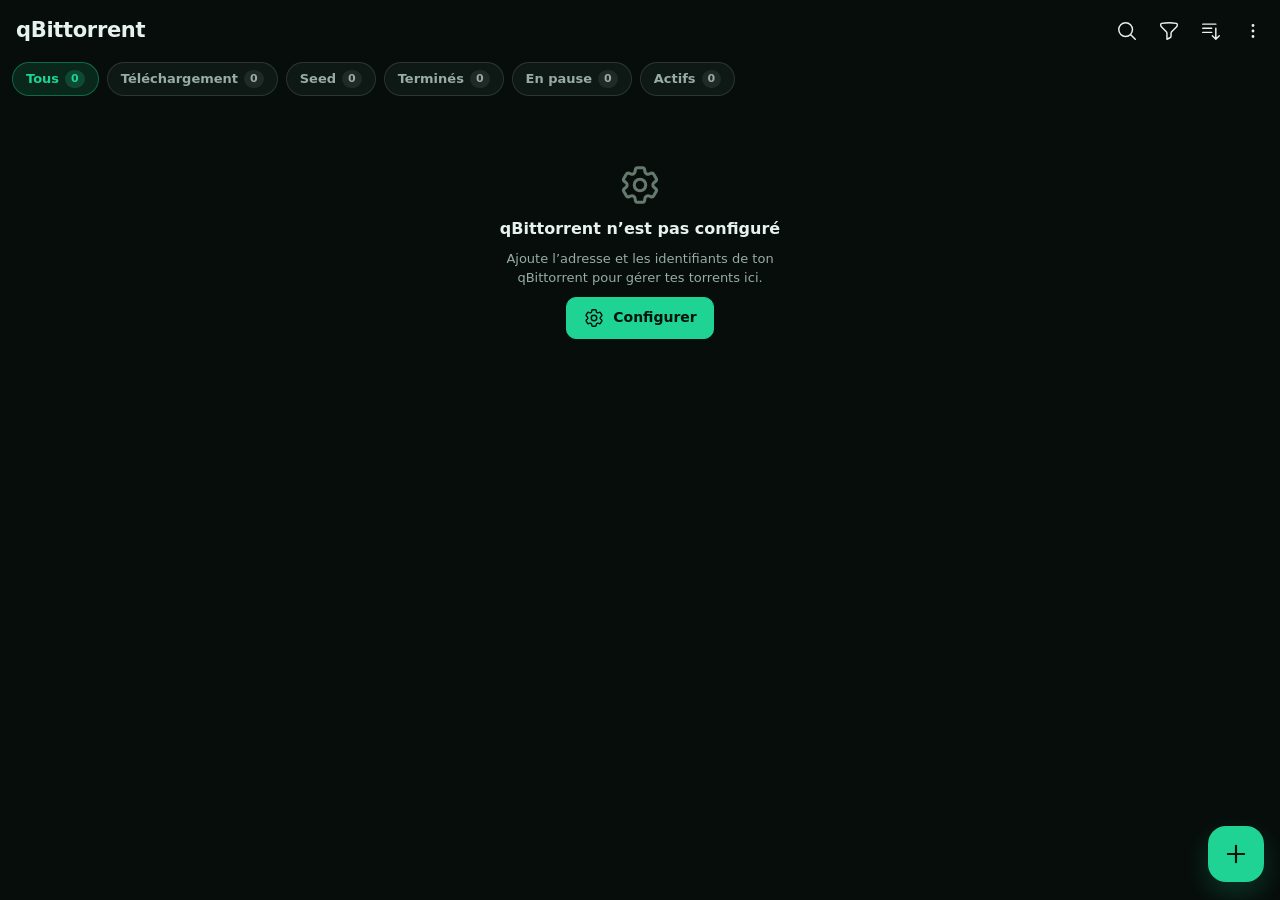
==== app/index.html @ 47e433b1 "init" ====
<!doctype html>
<html lang="fr">
<head>
  <meta charset="utf-8">
  <meta name="viewport" content="width=device-width, initial-scale=1, maximum-scale=1, user-scalable=no">
  <meta name="color-scheme" content="dark">
  <title>Arr411</title>
  <link rel="stylesheet" href="app.css">
</head>
<body>
  <div id="tabs"></div>
  <div id="overlays"></div>
  <div id="toasts"></div>
  <script src="icons.js"></script>
  <script src="core.js"></script>
  <script src="settings.js"></script>
  <script src="qbit.js"></script>
  <script src="qbit-more.js"></script>
  <script src="arr.js"></script>
  <script src="arr-more.js"></script>
  <script src="lidarr.js"></script>
  <script src="main.js"></script>
</body>
</html>
---- app/app.css ----
/* Arr411 - C411-like dark green theme */
:root {
  --bg: #070d0b; --bg2: #0a1411; --card: #0e1915; --card2: #13221d; --card3: #1a2d26;
  --line: rgba(255, 255, 255, .07); --line2: rgba(255, 255, 255, .12);
  --text: #e7f1ed; --muted: #97aca4; --dim: #65796f;
  --pri: #1fd394; --pri2: #17b47d; --ink: #03140d; --pri-soft: rgba(31, 211, 148, .13); --pri-line: rgba(31, 211, 148, .38);
  --red: #f26363; --amber: #f5b544; --blue: #4ea8ff; --violet: #a78bfa; --pink: #f472b6; --cyan: #22d3ee; --gray: #7f8d88;
}
* { box-sizing: border-box; }
html, body { height: 100%; margin: 0; overflow: hidden; background: var(--bg); }
body {
  color: var(--text); font: 14px/1.4 system-ui, Roboto, 'Segoe UI', sans-serif;
  -webkit-tap-highlight-color: transparent; user-select: none; -webkit-user-select: none; overscroll-behavior: none;
}
.sel, input, textarea { user-select: text; -webkit-user-select: text; }
button { font: inherit; color: inherit; background: none; border: 0; padding: 0; cursor: pointer; }
button:disabled { opacity: .45; }
a { color: var(--pri); }
p { margin: 0 0 10px; }
.hidden { display: none !important; }
.muted { color: var(--muted); }
.dim { color: var(--dim); }
.mono { font-family: ui-monospace, 'Roboto Mono', monospace; font-size: 12px; }
.ic { width: 22px; height: 22px; flex: none; }
.ic.sm { width: 16px; height: 16px; }
.ic.xs { width: 13px; height: 13px; }

/* ---------- Tabs & pages ---------- */
#tabs { position: fixed; inset: 0; }
.tab { position: absolute; inset: 0; }
.tab.hidden, .page.hidden, .section.hidden { display: block !important; visibility: hidden; pointer-events: none; }
.page { position: absolute; inset: 0; display: flex; flex-direction: column; background: var(--bg); transition: transform .2s ease, opacity .2s ease; }
.page.enter { transform: translateX(28px); opacity: 0; }
.head { flex: none; display: flex; align-items: center; gap: 2px; min-height: 58px; padding: 8px 6px 4px 16px; }
.head.has-back { padding-left: 2px; }
.head-text { flex: 1; min-width: 0; padding-right: 4px; }
.title { font-size: 21px; font-weight: 750; letter-spacing: -.015em; white-space: nowrap; overflow: hidden; text-overflow: ellipsis; }
.has-back .title { font-size: 17px; font-weight: 700; }
.subtitle { font-size: 12px; color: var(--muted); white-space: nowrap; overflow: hidden; text-overflow: ellipsis; }
.subtitle:empty { display: none; }
.head-actions { display: flex; align-items: center; gap: 0; }
.scroll { flex: 1; overflow-y: auto; overflow-x: hidden; padding: 4px 12px 96px; }
.sections { position: relative; flex: 1; min-height: 0; }
.section { position: absolute; inset: 0; overflow-y: auto; overflow-x: hidden; padding: 0 12px 96px; }
.sticky { position: sticky; top: 0; z-index: 3; background: var(--bg); padding: 6px 0 10px; }

/* ---------- Buttons ---------- */
.icon-btn { width: 42px; height: 42px; border-radius: 12px; display: inline-flex; align-items: center; justify-content: center; color: var(--text); flex: none; position: relative; }
.icon-btn:active { background: var(--card2); }
.icon-btn.pri { color: var(--pri); }
.icon-btn.round { width: 38px; height: 38px; border-radius: 50%; background: var(--card2); border: 1px solid var(--line); }
.icon-btn .dot { position: absolute; top: 9px; right: 9px; width: 8px; height: 8px; border-radius: 50%; background: var(--amber); }
.btn {
  display: inline-flex; align-items: center; justify-content: center; gap: 8px; min-height: 42px; padding: 0 16px;
  border-radius: 10px; background: var(--card2); border: 1px solid var(--line2); color: var(--text); font-weight: 600; font-size: 14px;
  white-space: nowrap; transition: transform .08s, background .15s;
}
.btn:active { transform: scale(.98); background: var(--card3); }
.btn.pri { background: var(--pri); border-color: var(--pri); color: var(--ink); }
.btn.pri:active { background: var(--pri2); }
.btn.danger { background: rgba(242, 99, 99, .1); border-color: rgba(242, 99, 99, .35); color: var(--red); }
.btn.danger-solid { background: var(--red); border-color: var(--red); color: #1a0505; }
.btn.ghost { background: transparent; border-color: transparent; color: var(--pri); }
.btn.sm { min-height: 34px; padding: 0 12px; font-size: 13px; border-radius: 9px; gap: 6px; }
.btn.sm .ic { width: 18px; height: 18px; }
.btn.block { width: 100%; }
.btn.busy { pointer-events: none; opacity: .7; }
.btn.busy::after { content: ''; width: 14px; height: 14px; border: 2px solid currentColor; border-right-color: transparent; border-radius: 50%; animation: spin .7s linear infinite; }
.btn-row { display: flex; gap: 8px; flex-wrap: wrap; }
.btn-row .btn { flex: 1 1 auto; }
.split { display: flex; gap: 1px; }
.split .btn:first-child { flex: 1; border-radius: 10px 0 0 10px; }
.split .btn:last-child { border-radius: 0 10px 10px 0; padding: 0 12px; }
.fab {
  position: absolute; right: 16px; bottom: 18px; z-index: 6; width: 56px; height: 56px; border-radius: 18px;
  background: var(--pri); color: var(--ink); display: flex; align-items: center; justify-content: center;
  box-shadow: 0 10px 24px rgba(31, 211, 148, .22), 0 3px 8px rgba(0, 0, 0, .45);
}
.fab .ic { width: 26px; height: 26px; stroke-width: 2; }
.fab:active { transform: scale(.95); }

/* ---------- Chips & badges ---------- */
.chips { display: flex; gap: 8px; overflow-x: auto; padding: 4px 12px 10px; flex: none; scrollbar-width: none; }
.chips::-webkit-scrollbar { display: none; }
.chips.inner { padding: 0 0 2px; }
.chip {
  flex: none; display: inline-flex; align-items: center; gap: 6px; height: 34px; padding: 0 13px; border-radius: 999px;
  border: 1px solid var(--line2); background: var(--card); color: var(--muted); font-size: 13px; font-weight: 600; white-space: nowrap;
}
.chip .ic { width: 17px; height: 17px; }
.chip.on { background: var(--pri-soft); border-color: var(--pri-line); color: var(--pri); }
.chip .n { font-size: 11px; font-weight: 700; padding: 1px 6px; border-radius: 999px; background: rgba(255, 255, 255, .07); }
.chip.on .n { background: rgba(31, 211, 148, .2); }
.chip .dot { width: 7px; height: 7px; border-radius: 50%; background: var(--amber); }
.chip.sm { height: 30px; font-size: 12.5px; padding: 0 11px; }
.badge {
  display: inline-flex; align-items: center; gap: 4px; height: 20px; padding: 0 7px; border-radius: 6px; font-size: 11px; font-weight: 700;
  background: rgba(255, 255, 255, .07); color: var(--muted); white-space: nowrap; max-width: 100%; overflow: hidden; text-overflow: ellipsis;
}
.badge:empty { display: none; }
.badge .ic { width: 12px; height: 12px; }
.badge.green { background: rgba(31, 211, 148, .14); color: var(--pri); }
.badge.red { background: rgba(242, 99, 99, .14); color: var(--red); }
.badge.amber { background: rgba(245, 181, 68, .14); color: var(--amber); }
.badge.blue { background: rgba(78, 168, 255, .14); color: var(--blue); }
.badge.violet { background: rgba(167, 139, 250, .15); color: var(--violet); }
.badge.pink { background: rgba(244, 114, 182, .14); color: var(--pink); }
.badge.cyan { background: rgba(34, 211, 238, .12); color: var(--cyan); }
.badges { display: flex; flex-wrap: wrap; gap: 5px; }

/* ---------- Cards, lists ---------- */
.card { background: var(--card); border: 1px solid var(--line); border-radius: 14px; padding: 14px; margin-bottom: 10px; }
.card-t { font-weight: 700; font-size: 15px; margin-bottom: 4px; display: flex; align-items: center; gap: 8px; }
.card-t .ic { color: var(--pri); }
.list { display: flex; flex-direction: column; gap: 8px; }
.group { background: var(--card); border: 1px solid var(--line); border-radius: 14px; overflow: hidden; margin-bottom: 10px; }
.item { display: flex; align-items: center; gap: 12px; padding: 12px 14px; border-top: 1px solid var(--line); width: 100%; text-align: left; }
.item:first-child { border-top: 0; }
button.item:active, .item.tap:active { background: var(--card2); }
.item > .ic { color: var(--muted); }
.item .main { flex: 1; min-width: 0; }
.item .t { font-weight: 600; overflow: hidden; text-overflow: ellipsis; }
.item .s { font-size: 12px; color: var(--muted); overflow: hidden; text-overflow: ellipsis; }
.item .r { font-size: 12.5px; color: var(--muted); text-align: right; flex: none; }
.wrap { white-space: normal; word-break: break-word; }
.nowrap { white-space: nowrap; overflow: hidden; text-overflow: ellipsis; }
.section-title { display: flex; align-items: center; gap: 8px; font-size: 12px; font-weight: 750; text-transform: uppercase; letter-spacing: .07em; color: var(--dim); margin: 18px 4px 8px; }
.section-title .grow { flex: 1; }
.section-title button { text-transform: none; letter-spacing: 0; font-weight: 600; color: var(--pri); font-size: 13px; }
.kv { display: grid; grid-template-columns: auto 1fr; gap: 9px 16px; font-size: 13px; margin: 0; }
.kv dt { color: var(--muted); }
.kv dd { margin: 0; text-align: right; word-break: break-word; min-width: 0; }
.empty { display: flex; flex-direction: column; align-items: center; text-align: center; gap: 10px; padding: 52px 22px; color: var(--muted); }
.empty > .ic { width: 46px; height: 46px; color: var(--dim); }
.empty-t { font-weight: 700; color: var(--text); font-size: 16px; }
.empty-s { font-size: 13px; max-width: 320px; word-break: break-word; }
.loading { display: flex; justify-content: center; padding: 44px; }
.spin { width: 24px; height: 24px; border: 2.5px solid rgba(31, 211, 148, .18); border-top-color: var(--pri); border-radius: 50%; animation: spin .8s linear infinite; }
@keyframes spin { to { transform: rotate(360deg); } }
.bar { height: 5px; border-radius: 5px; background: rgba(255, 255, 255, .08); overflow: hidden; }
.bar > i { display: block; height: 100%; width: 0; border-radius: 5px; background: var(--c, var(--pri)); transition: width .4s ease; }
.note { display: flex; gap: 10px; align-items: flex-start; padding: 10px 12px; border-radius: 10px; background: var(--pri-soft); color: #bdeedb; font-size: 12.5px; margin: 4px 0 12px; }
.note .ic { width: 18px; height: 18px; color: var(--pri); margin-top: 1px; }
.note.warn { background: rgba(245, 181, 68, .1); color: #f3dcae; }
.note.warn .ic { color: var(--amber); }
.note.err { background: rgba(242, 99, 99, .1); color: #f6c4c4; }
.note.err .ic { color: var(--red); }
.more { display: flex; justify-content: center; padding: 14px; }

/* ---------- Forms ---------- */
.input {
  width: 100%; height: 46px; padding: 0 13px; border-radius: 11px; border: 1px solid var(--line2); background: var(--bg2);
  color: var(--text); font: inherit; font-size: 15px; outline: none; -webkit-appearance: none; appearance: none;
}
select.input { background-image: url("data:image/svg+xml,%3Csvg xmlns='http://www.w3.org/2000/svg' viewBox='0 0 24 24' fill='none' stroke='%2397aca4' stroke-width='2'%3E%3Cpath d='m6 9 6 6 6-6'/%3E%3C/svg%3E"); background-repeat: no-repeat; background-position: right 12px center; background-size: 18px; padding-right: 38px; }
textarea.input { height: auto; min-height: 104px; padding: 11px 13px; resize: vertical; line-height: 1.4; font-size: 14px; }
.input:focus { border-color: var(--pri-line); box-shadow: 0 0 0 3px rgba(31, 211, 148, .12); }
.input::placeholder { color: var(--dim); }
input[type=search]::-webkit-search-cancel-button { -webkit-appearance: none; }
.field { display: flex; flex-direction: column; gap: 6px; margin-bottom: 14px; }
.field > label { font-size: 12.5px; color: var(--muted); font-weight: 650; }
.hint { font-size: 12px; color: var(--dim); }
.search { position: relative; flex: 1; }
.search > .ic { position: absolute; left: 12px; top: 12px; color: var(--dim); width: 21px; height: 21px; pointer-events: none; }
.search .input { padding-left: 42px; }
.toolbar { display: flex; gap: 6px; align-items: center; }
.toolbar .icon-btn { background: var(--card); border: 1px solid var(--line2); width: 46px; height: 46px; border-radius: 11px; }
.toolbar .icon-btn.on { color: var(--pri); border-color: var(--pri-line); background: var(--pri-soft); }
.switch { display: flex; align-items: center; gap: 12px; padding: 11px 0; }
.switch .lbl { flex: 1; display: flex; flex-direction: column; font-weight: 550; }
.switch .sub { font-size: 12px; color: var(--dim); font-weight: 400; }
.switch input, .cb { -webkit-appearance: none; appearance: none; margin: 0; flex: none; }
.switch input { width: 46px; height: 28px; border-radius: 14px; background: #24342e; position: relative; transition: background .2s; }
.switch input::after { content: ''; position: absolute; top: 3px; left: 3px; width: 22px; height: 22px; border-radius: 50%; background: #cbd6d1; transition: left .2s, background .2s; }
.switch input:checked { background: var(--pri); }
.switch input:checked::after { left: 21px; background: #fff; }
.cb { width: 22px; height: 22px; border-radius: 7px; border: 1.5px solid #3a4d46; background: var(--bg2); }
.cb:checked { background: var(--pri) url("data:image/svg+xml,%3Csvg xmlns='http://www.w3.org/2000/svg' viewBox='0 0 24 24' fill='none' stroke='%2303140d' stroke-width='3'%3E%3Cpath stroke-linecap='round' stroke-linejoin='round' d='m5 12.5 4.5 4.5L19 7.5'/%3E%3C/svg%3E") center/16px no-repeat; border-color: var(--pri); }
.check-row { display: flex; align-items: center; gap: 12px; padding: 10px 0; }
.seg { display: flex; gap: 4px; padding: 4px; background: var(--card); border: 1px solid var(--line); border-radius: 12px; margin-bottom: 12px; }
.seg button { flex: 1; height: 34px; border-radius: 9px; font-size: 13px; font-weight: 650; color: var(--muted); white-space: nowrap; padding: 0 6px; }
.seg button.on { background: var(--pri-soft); color: var(--pri); }
.page > .seg { margin: 0 12px 8px; flex: none; }

/* ---------- Overlays ---------- */
#overlays { position: fixed; inset: 0; z-index: 50; pointer-events: none; }
.overlay { position: absolute; inset: 0; pointer-events: auto; }
.backdrop { position: absolute; inset: 0; background: rgba(0, 0, 0, .58); opacity: 0; transition: opacity .2s; }
.overlay.open .backdrop { opacity: 1; }
.sheet {
  position: absolute; left: 0; right: 0; bottom: 0; max-height: 90%; display: flex; flex-direction: column;
  background: var(--bg2); border: 1px solid var(--line2); border-bottom: 0; border-radius: 22px 22px 0 0;
  transform: translateY(100%); transition: transform .24s cubic-bezier(.2, .85, .25, 1); box-shadow: 0 -10px 40px rgba(0, 0, 0, .5);
}
.overlay.open .sheet { transform: none; }
.sheet.full { top: 0; max-height: none; border-radius: 0; border: 0; background: var(--bg); }
.sheet.full .grip { display: none; }
.grip { width: 38px; height: 4px; border-radius: 2px; background: rgba(255, 255, 255, .18); margin: 8px auto 0; flex: none; }
.sheet-head { display: flex; align-items: center; gap: 6px; padding: 6px 6px 4px 18px; flex: none; }
.sheet.full .sheet-head { padding-top: 8px; min-height: 58px; }
.sheet-head h3 { flex: 1; margin: 0; font-size: 17px; font-weight: 700; min-width: 0; overflow: hidden; text-overflow: ellipsis; white-space: nowrap; }
.sheet.full .sheet-head h3 { font-size: 20px; }
.sheet-body { overflow-y: auto; padding: 6px 16px 16px; flex: 1; min-height: 0; }
.sheet-actions { display: flex; gap: 10px; padding: 12px 16px 16px; border-top: 1px solid var(--line); flex: none; }
.sheet-actions .btn { flex: 1; }
.menu { display: flex; flex-direction: column; padding-bottom: 6px; }
.menu-item { display: flex; align-items: center; gap: 14px; width: 100%; padding: 12px 10px; border-radius: 11px; text-align: left; font-size: 15px; min-height: 48px; }
.menu-item:active { background: var(--card2); }
.menu-item > .ic { color: var(--muted); }
.menu-item .mi-text { flex: 1; display: flex; flex-direction: column; min-width: 0; }
.menu-item .mi-text > span:first-child { overflow: hidden; text-overflow: ellipsis; }
.menu-item .sub { font-size: 12px; color: var(--dim); white-space: nowrap; overflow: hidden; text-overflow: ellipsis; }
.menu-item.on { color: var(--pri); }
.menu-item.on > .ic { color: var(--pri); }
.menu-item.danger, .menu-item.danger > .ic { color: var(--red); }
.menu-sep { height: 1px; background: var(--line); margin: 6px 4px; }
#toasts { position: fixed; left: 14px; right: 14px; bottom: 18px; z-index: 100; display: flex; flex-direction: column; align-items: center; gap: 8px; pointer-events: none; }
.toast {
  display: flex; align-items: center; gap: 10px; max-width: 100%; background: #172a23; border: 1px solid var(--line2); color: var(--text);
  padding: 11px 15px; border-radius: 13px; font-size: 13.5px; box-shadow: 0 10px 30px rgba(0, 0, 0, .45);
  transform: translateY(12px); opacity: 0; transition: transform .2s, opacity .2s; word-break: break-word;
}
.toast .ic { width: 19px; height: 19px; }
.toast.in { transform: none; opacity: 1; }
.toast.ok .ic { color: var(--pri); }
.toast.err { border-color: rgba(242, 99, 99, .4); }
.toast.err .ic { color: var(--red); }

/* ---------- qBittorrent ---------- */
.speedstrip { display: flex; align-items: center; gap: 14px; margin: 0 12px 10px; padding: 10px 14px; border-radius: 14px; background: linear-gradient(135deg, #0f2219, #0b1713); border: 1px solid var(--line); flex: none; text-align: left; }
.spd { display: flex; align-items: center; gap: 5px; font-size: 15px; font-weight: 750; white-space: nowrap; }
.spd .ic { width: 18px; height: 18px; stroke-width: 2.2; }
.spd.dl .ic { color: var(--pri); }
.spd.up .ic { color: var(--blue); }
.spd small { font-size: 11px; color: var(--dim); font-weight: 600; margin-left: 2px; }
.speedstrip .free { margin-left: auto; font-size: 11.5px; color: var(--muted); text-align: right; line-height: 1.25; }
.speedstrip .alt { color: var(--amber); }
.qb-bar { display: flex; gap: 8px; padding: 0 12px 10px; overflow-x: auto; flex: none; scrollbar-width: none; }
.qb-bar::-webkit-scrollbar { display: none; }
.tor {
  display: flex; gap: 10px; align-items: center; padding: 12px 10px 11px 14px; background: var(--card); border: 1px solid var(--line);
  border-radius: 13px; content-visibility: auto; contain-intrinsic-size: auto 104px; --c: var(--pri);
}
.tor:active { background: var(--card2); }
.tor.selected { border-color: var(--pri-line); background: #0f251d; }
.tor .main { flex: 1; min-width: 0; }
.tor .nm { font-weight: 650; font-size: 13.5px; line-height: 1.3; word-break: break-word; display: -webkit-box; -webkit-line-clamp: 2; -webkit-box-orient: vertical; overflow: hidden; }
.tor .bar { margin: 8px 0 7px; height: 4px; }
.meta { display: flex; flex-wrap: wrap; align-items: center; gap: 3px 10px; font-size: 12px; color: var(--muted); }
.meta > span:empty { display: none; }
.meta .st { color: var(--c); font-weight: 650; display: inline-flex; align-items: center; gap: 5px; }
.meta .st::before { content: ''; width: 7px; height: 7px; border-radius: 50%; background: var(--c); }
.meta .down { color: var(--pri); font-weight: 600; }
.meta .upl { color: var(--blue); font-weight: 600; }
[data-s=dl] { --c: var(--pri); }
[data-s=stalled] { --c: var(--amber); }
[data-s=queued] { --c: var(--gray); }
[data-s=check] { --c: var(--violet); }
[data-s=paused] { --c: #8a9a94; }
[data-s=up] { --c: var(--blue); }
[data-s=seed] { --c: var(--cyan); }
[data-s=done] { --c: #4fb38e; }
[data-s=err] { --c: var(--red); }
.tor .cb { margin-right: 2px; }
.big-progress { display: flex; align-items: baseline; gap: 10px; margin: 2px 0 8px; }
.big-progress b { font-size: 28px; font-weight: 800; color: var(--c); letter-spacing: -.02em; }
.actions-grid { display: grid; grid-template-columns: repeat(4, 1fr); gap: 8px; margin: 12px 0 4px; }
.act { display: flex; flex-direction: column; align-items: center; gap: 6px; padding: 10px 2px; border-radius: 12px; background: var(--card2); border: 1px solid var(--line); font-size: 11.5px; font-weight: 600; color: var(--muted); }
.act .ic { color: var(--text); }
.act.danger .ic, .act.danger { color: var(--red); }
.act:active { background: var(--card3); }
.file { display: flex; gap: 12px; align-items: center; padding: 11px 12px; border-top: 1px solid var(--line); }
.file:first-child { border-top: 0; }
.file .main { flex: 1; min-width: 0; }
.file .dir { font-size: 11px; color: var(--dim); word-break: break-all; }
.file .fn { font-size: 13px; font-weight: 600; word-break: break-word; }
.file .bar { margin: 6px 0 4px; height: 3px; }
.peer-flag { font-size: 16px; width: 22px; text-align: center; }

/* ---------- Radarr / Sonarr ---------- */
.grid { display: grid; grid-template-columns: repeat(3, minmax(0, 1fr)); gap: 14px 10px; }
.tile { min-width: 0; text-align: left; }
.poster { position: relative; aspect-ratio: 2 / 3; border-radius: 10px; overflow: hidden; background: linear-gradient(160deg, #173129, #0b1714); border: 1px solid var(--line); }
.poster img { position: absolute; inset: 0; width: 100%; height: 100%; object-fit: cover; }
.poster img.broken { display: none; }
.poster .ph { position: absolute; inset: 0; display: flex; align-items: center; align-items: safe center; justify-content: center; padding: 8px; text-align: center; font-size: 12px; color: var(--dim); font-weight: 650; word-break: break-word; overflow: hidden; }
.lrow .poster .ph { padding: 4px; font-size: 9.5px; line-height: 1.2; }
.poster .st { position: absolute; left: 0; right: 0; bottom: 0; height: 4px; background: rgba(0, 0, 0, .5); }
.poster .st > i { display: block; height: 100%; background: var(--c, var(--pri)); }
.poster .corner { position: absolute; top: 6px; right: 6px; }
.poster.sq { aspect-ratio: 1 / 1; }
.season-h > .poster { width: 46px; flex: none; border-radius: 7px; }
.tile .tt { font-size: 12.5px; font-weight: 650; margin-top: 6px; line-height: 1.25; display: -webkit-box; -webkit-line-clamp: 2; -webkit-box-orient: vertical; overflow: hidden; }
.tile .ty { font-size: 11.5px; color: var(--dim); white-space: nowrap; overflow: hidden; text-overflow: ellipsis; }
.rows .lrow { display: flex; gap: 12px; align-items: center; padding: 8px; border-radius: 12px; background: var(--card); border: 1px solid var(--line); margin-bottom: 8px; width: 100%; text-align: left; }
.lrow .poster { width: 54px; flex: none; border-radius: 7px; }
.lrow .main { flex: 1; min-width: 0; }
.lrow .t { font-weight: 650; overflow: hidden; text-overflow: ellipsis; white-space: nowrap; }
.lrow .s { font-size: 12px; color: var(--muted); margin-top: 2px; }
.result { display: flex; gap: 12px; padding: 10px; border-radius: 14px; background: var(--card); border: 1px solid var(--line); margin-bottom: 10px; width: 100%; text-align: left; }
.result .poster { width: 78px; flex: none; border-radius: 9px; }
.result .main { flex: 1; min-width: 0; display: flex; flex-direction: column; gap: 5px; }
.result .t { font-weight: 700; font-size: 15px; line-height: 1.25; }
.result .ov { font-size: 12.5px; color: var(--muted); display: -webkit-box; -webkit-line-clamp: 3; -webkit-box-orient: vertical; overflow: hidden; }
.hero { position: relative; margin: -4px -12px 0; height: 200px; overflow: hidden; background: #0c1a15; }
.hero img { width: 100%; height: 100%; object-fit: cover; opacity: .5; }
.hero img.broken { display: none; }
.hero::after { content: ''; position: absolute; inset: 0; background: linear-gradient(180deg, rgba(7, 13, 11, .15) 0%, rgba(7, 13, 11, .55) 55%, var(--bg) 100%); }
.hero-info { position: relative; z-index: 1; display: flex; gap: 14px; align-items: flex-end; margin-top: -120px; }
.hero-info .poster { width: 112px; flex: none; box-shadow: 0 10px 30px rgba(0, 0, 0, .55); }
.hero-info .main { flex: 1; min-width: 0; padding-bottom: 2px; }
.hero-info h2 { margin: 0 0 4px; font-size: 20px; line-height: 1.2; font-weight: 800; letter-spacing: -.01em; word-break: break-word; }
.hero-info .s { font-size: 12.5px; color: var(--muted); margin-bottom: 7px; }
.overview { font-size: 13.5px; color: #c4d3cd; line-height: 1.5; margin: 12px 2px; }
.overview.clamp { display: -webkit-box; -webkit-line-clamp: 4; -webkit-box-orient: vertical; overflow: hidden; }
.season { background: var(--card); border: 1px solid var(--line); border-radius: 13px; margin-bottom: 8px; overflow: hidden; }
.season-h { display: flex; align-items: center; gap: 12px; padding: 12px 12px 12px 14px; width: 100%; text-align: left; }
.season-h .main { flex: 1; min-width: 0; }
.season-h .bar { margin-top: 7px; height: 4px; }
.season-h .chev { transition: transform .2s; color: var(--muted); }
.season.open .chev { transform: rotate(180deg); }
.ep { display: flex; gap: 10px; align-items: center; padding: 9px 14px; border-top: 1px solid var(--line); font-size: 13px; }
.ep .num { width: 30px; color: var(--dim); font-weight: 700; flex: none; font-size: 12px; }
.ep .main { flex: 1; min-width: 0; }
.ep .s { font-size: 11.5px; color: var(--dim); }
.day { margin: 16px 2px 8px; font-weight: 750; font-size: 13px; color: var(--pri); text-transform: capitalize; }
.day.today { color: var(--amber); }
.q-item { padding: 12px 14px; }
.q-item .bar { margin: 8px 0 6px; }
.msgs { font-size: 12px; color: var(--amber); margin-top: 6px; word-break: break-word; }
.disk { margin-bottom: 12px; }
.disk .row1 { display: flex; justify-content: space-between; gap: 10px; font-size: 13px; margin-bottom: 6px; }
.disk .bar { height: 7px; }
.log { padding: 9px 12px; border-top: 1px solid var(--line); font-size: 12px; }
.log:first-child { border-top: 0; }
.log .lv { font-weight: 800; font-size: 10.5px; text-transform: uppercase; margin-right: 6px; }
.log .lv.error, .log .lv.fatal { color: var(--red); }
.log .lv.warn { color: var(--amber); }
.log .lv.info { color: var(--blue); }
.log .msg { word-break: break-word; color: #c8d6d0; }
.q-row { display: flex; align-items: center; gap: 12px; padding: 10px 14px; border-top: 1px solid var(--line); }
.q-row:first-child { border-top: 0; }
.q-row .main { flex: 1; min-width: 0; }
.q-row .s { font-size: 11.5px; color: var(--dim); }
.score { width: 84px; height: 36px; font-size: 14px; text-align: center; padding: 0 6px; }
.mi-file { padding: 12px 14px; border-top: 1px solid var(--line); display: flex; gap: 12px; align-items: flex-start; }
.mi-file:first-child { border-top: 0; }
.mi-file .main { flex: 1; min-width: 0; }
.mi-file .fn { font-size: 12.5px; font-weight: 600; word-break: break-all; }
.mi-file .match { margin-top: 6px; display: flex; align-items: center; gap: 6px; color: var(--pri); font-size: 13px; font-weight: 600; text-align: left; }
.mi-file .match.none { color: var(--amber); }
.mi-file .rej { font-size: 11.5px; color: var(--red); margin-top: 4px; }
.bottom-bar { flex: none; display: flex; gap: 8px; padding: 10px 12px; border-top: 1px solid var(--line); background: var(--bg2); }
.bottom-bar .input { height: 42px; }
.about { text-align: center; color: var(--dim); font-size: 12px; padding: 18px 0 8px; }
.about-logo { display: block; width: 64px; height: 64px; margin: 0 auto 10px; border-radius: 22.5%; box-shadow: 0 4px 14px rgba(0, 0, 0, .4); }
.logo { font-weight: 900; font-size: 26px; letter-spacing: -.03em; color: var(--text); }
.logo span { color: var(--pri); }
.season-h .t { font-weight: 700; font-size: 14.5px; }
.season-h .s { font-size: 12px; color: var(--muted); margin-top: 2px; }
.season-h > .ic { transition: transform .2s; color: var(--dim); }
.season.open .season-h > .ic { transform: rotate(180deg); }
.season-b { display: none; }
.group.season .season-b { border-top: 1px solid var(--line); }
.season.open .season-b { display: block; }
.ep .t { font-weight: 600; overflow: hidden; text-overflow: ellipsis; white-space: nowrap; }
.ep:active, .season-h:active { background: var(--card2); }
.lrow > .ic { color: var(--dim); flex: none; }
button.log { display: block; width: 100%; text-align: left; }
button.log:active { background: var(--card2); }
button.log .msg { display: -webkit-box; -webkit-line-clamp: 4; -webkit-box-orient: vertical; overflow: hidden; }
button.item:disabled { opacity: .6; }

/* ---------- Settings ---------- */
.pw { display: flex; gap: 6px; align-items: center; }
.pw .input { flex: 1; min-width: 0; }
.pw .icon-btn { color: var(--muted); }
.note.ok .ic { color: var(--pri); }
.note.wait .ic { animation: spin 1s linear infinite; color: var(--muted); }
.set-sep { height: 1px; background: var(--line); margin: 16px -14px 14px; }
.card .switch + .switch { border-top: 1px solid var(--line); }
.card .switch + .field { border-top: 1px solid var(--line); padding-top: 12px; }
.card > .field:last-child, .card > .note:last-child { margin-bottom: 0; }
.card > .card-t + .switch { margin-top: 2px; }
.switch.off { opacity: .45; }
.alb-type { font-size: 11.5px; font-weight: 750; color: var(--dim); text-transform: uppercase; letter-spacing: .06em; margin: 14px 4px 7px; }
.alb-type:first-child { margin-top: 2px; }
.disc-h { padding: 8px 14px 6px; border-top: 1px solid var(--line); font-size: 11px; font-weight: 750; color: var(--dim); text-transform: uppercase; letter-spacing: .05em; background: var(--bg2); }
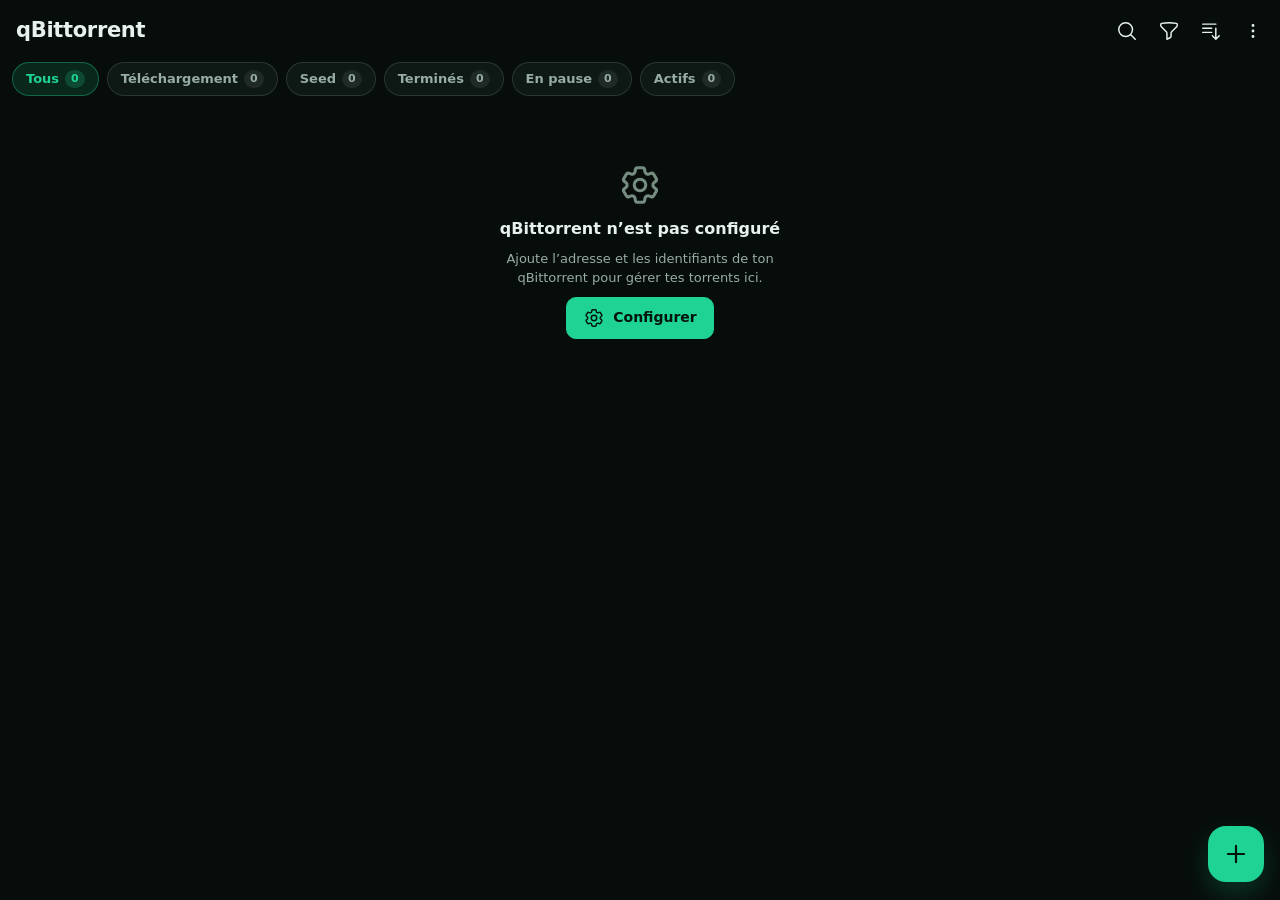
==== commit 8818687b: "Make the web app work from the keyboard with readable contrast Clickable rows and headers answer Ent" ====
--- a/app/index.html
+++ b/app/index.html
@@ -11,11 +11,15 @@
   <div id="tabs"></div>
   <div id="overlays"></div>
   <div id="toasts"></div>
+  <div id="sr-status" class="sr-only" role="status" aria-live="polite" aria-atomic="true"></div>
+  <div id="sr-alert" class="sr-only" role="alert" aria-live="assertive" aria-atomic="true"></div>
   <script src="icons.js"></script>
   <script src="core.js"></script>
   <script src="settings.js"></script>
+  <script src="backup.js"></script>
   <script src="qbit.js"></script>
   <script src="qbit-more.js"></script>
+  <script src="dash.js"></script>
   <script src="arr.js"></script>
   <script src="arr-more.js"></script>
   <script src="lidarr.js"></script>
--- a/app/app.css
+++ b/app/app.css
@@ -2,7 +2,7 @@
 :root {
   --bg: #070d0b; --bg2: #0a1411; --card: #0e1915; --card2: #13221d; --card3: #1a2d26;
   --line: rgba(255, 255, 255, .07); --line2: rgba(255, 255, 255, .12);
-  --text: #e7f1ed; --muted: #97aca4; --dim: #65796f;
+  --text: #e7f1ed; --muted: #97aca4; --dim: #768d81; --ctl: #526c62;
   --pri: #1fd394; --pri2: #17b47d; --ink: #03140d; --pri-soft: rgba(31, 211, 148, .13); --pri-line: rgba(31, 211, 148, .38);
   --red: #f26363; --amber: #f5b544; --blue: #4ea8ff; --violet: #a78bfa; --pink: #f472b6; --cyan: #22d3ee; --gray: #7f8d88;
 }
@@ -149,7 +149,7 @@
 
 /* ---------- Forms ---------- */
 .input {
-  width: 100%; height: 46px; padding: 0 13px; border-radius: 11px; border: 1px solid var(--line2); background: var(--bg2);
+  width: 100%; height: 46px; padding: 0 13px; border-radius: 11px; border: 1px solid var(--ctl); background: var(--bg2);
   color: var(--text); font: inherit; font-size: 15px; outline: none; -webkit-appearance: none; appearance: none;
 }
 select.input { background-image: url("data:image/svg+xml,%3Csvg xmlns='http://www.w3.org/2000/svg' viewBox='0 0 24 24' fill='none' stroke='%2397aca4' stroke-width='2'%3E%3Cpath d='m6 9 6 6 6-6'/%3E%3C/svg%3E"); background-repeat: no-repeat; background-position: right 12px center; background-size: 18px; padding-right: 38px; }
@@ -170,11 +170,11 @@
 .switch .lbl { flex: 1; display: flex; flex-direction: column; font-weight: 550; }
 .switch .sub { font-size: 12px; color: var(--dim); font-weight: 400; }
 .switch input, .cb { -webkit-appearance: none; appearance: none; margin: 0; flex: none; }
-.switch input { width: 46px; height: 28px; border-radius: 14px; background: #24342e; position: relative; transition: background .2s; }
+.switch input { width: 46px; height: 28px; border-radius: 14px; background: #24342e; box-shadow: inset 0 0 0 1.5px var(--ctl); position: relative; transition: background .2s; }
 .switch input::after { content: ''; position: absolute; top: 3px; left: 3px; width: 22px; height: 22px; border-radius: 50%; background: #cbd6d1; transition: left .2s, background .2s; }
-.switch input:checked { background: var(--pri); }
+.switch input:checked { background: var(--pri); box-shadow: none; }
 .switch input:checked::after { left: 21px; background: #fff; }
-.cb { width: 22px; height: 22px; border-radius: 7px; border: 1.5px solid #3a4d46; background: var(--bg2); }
+.cb { width: 22px; height: 22px; border-radius: 7px; border: 1.5px solid var(--ctl); background: var(--bg2); }
 .cb:checked { background: var(--pri) url("data:image/svg+xml,%3Csvg xmlns='http://www.w3.org/2000/svg' viewBox='0 0 24 24' fill='none' stroke='%2303140d' stroke-width='3'%3E%3Cpath stroke-linecap='round' stroke-linejoin='round' d='m5 12.5 4.5 4.5L19 7.5'/%3E%3C/svg%3E") center/16px no-repeat; border-color: var(--pri); }
 .check-row { display: flex; align-items: center; gap: 12px; padding: 10px 0; }
 .seg { display: flex; gap: 4px; padding: 4px; background: var(--card); border: 1px solid var(--line); border-radius: 12px; margin-bottom: 12px; }
@@ -235,6 +235,7 @@
 .spd small { font-size: 11px; color: var(--dim); font-weight: 600; margin-left: 2px; }
 .speedstrip .free { margin-left: auto; font-size: 11.5px; color: var(--muted); text-align: right; line-height: 1.25; }
 .speedstrip .alt { color: var(--amber); }
+.speedstrip .low { color: var(--amber); font-weight: 650; }
 .qb-bar { display: flex; gap: 8px; padding: 0 12px 10px; overflow-x: auto; flex: none; scrollbar-width: none; }
 .qb-bar::-webkit-scrollbar { display: none; }
 .tor {
@@ -283,7 +284,7 @@
 .poster { position: relative; aspect-ratio: 2 / 3; border-radius: 10px; overflow: hidden; background: linear-gradient(160deg, #173129, #0b1714); border: 1px solid var(--line); }
 .poster img { position: absolute; inset: 0; width: 100%; height: 100%; object-fit: cover; }
 .poster img.broken { display: none; }
-.poster .ph { position: absolute; inset: 0; display: flex; align-items: center; align-items: safe center; justify-content: center; padding: 8px; text-align: center; font-size: 12px; color: var(--dim); font-weight: 650; word-break: break-word; overflow: hidden; }
+.poster .ph { position: absolute; inset: 0; display: flex; align-items: center; align-items: safe center; justify-content: center; padding: 8px; text-align: center; font-size: 12px; color: var(--muted); font-weight: 650; word-break: break-word; overflow: hidden; }
 .lrow .poster .ph { padding: 4px; font-size: 9.5px; line-height: 1.2; }
 .poster .st { position: absolute; left: 0; right: 0; bottom: 0; height: 4px; background: rgba(0, 0, 0, .5); }
 .poster .st > i { display: block; height: 100%; background: var(--c, var(--pri)); }
@@ -383,6 +384,108 @@
 .card > .field:last-child, .card > .note:last-child { margin-bottom: 0; }
 .card > .card-t + .switch { margin-top: 2px; }
 .switch.off { opacity: .45; }
+.card .btn-row + .btn-row { margin-top: 8px; }
+.diag-out { margin: 12px 0 0; padding: 10px; max-height: 280px; overflow: auto; background: var(--bg); border: 1px solid var(--line); border-radius: 10px; color: var(--muted); font-size: 11px; line-height: 1.45; white-space: pre-wrap; word-break: break-word; }
+.diag-out[hidden] { display: none; }
 .alb-type { font-size: 11.5px; font-weight: 750; color: var(--dim); text-transform: uppercase; letter-spacing: .06em; margin: 14px 4px 7px; }
 .alb-type:first-child { margin-top: 2px; }
 .disc-h { padding: 8px 14px 6px; border-top: 1px solid var(--line); font-size: 11px; font-weight: 750; color: var(--dim); text-transform: uppercase; letter-spacing: .05em; background: var(--bg2); }
+/* Settings: updates and torrent score. body.upd-new (settings.js) dots the « ⋯ » button of the main pages. */
+body.upd-new .page > .head:not(.has-back) > .head-actions > .icon-btn[aria-label^="Plus d"]:nth-child(4):last-child::after { content: ''; position: absolute; top: 9px; right: 9px; width: 8px; height: 8px; border-radius: 50%; background: var(--pri); box-shadow: 0 0 0 2px var(--bg); }
+.card-t .badge { margin-left: auto; }
+.upd-when { margin: 8px 0 12px; }
+.upd-st .upd-body { flex: 1; min-width: 0; }
+.upd-st .bar { margin-top: 8px; }
+.upd-fold { display: flex; align-items: center; gap: 6px; padding: 6px 2px; margin-bottom: 4px; color: var(--muted); font-size: 13px; font-weight: 650; }
+.upd-fold .ic { width: 18px; height: 18px; transition: transform .15s; }
+.upd-fold[aria-expanded="true"] .ic { transform: rotate(90deg); }
+.upd-notes { max-height: 220px; margin: 4px 0 12px; font-size: 12.5px; }
+.score-grid { display: grid; grid-template-columns: 1fr 1fr; gap: 0 12px; }
+.score-hint { margin-bottom: 10px; }
+
+/* ---------- Sauvegarde ---------- */
+.bk-count { margin: 2px 0 10px; font-size: 13px; color: var(--muted); }
+.bk-prev { color: var(--text); font-size: 13.5px; }
+.bk-src { margin-bottom: 12px; font-size: 12.5px; color: var(--muted); }
+.bk-list, .bk-urls ul, .bk-skip ul { list-style: none; margin: 0; padding: 0; }
+.bk-list { margin-bottom: 12px; border: 1px solid var(--line); border-radius: 12px; background: var(--card); }
+.bk-list li { display: flex; justify-content: space-between; gap: 12px; padding: 8px 12px; }
+.bk-list li + li { border-top: 1px solid var(--line); }
+.bk-list b { color: var(--pri); font-variant-numeric: tabular-nums; }
+.bk-t { margin: 14px 0 6px; font-size: 11.5px; font-weight: 750; color: var(--dim); text-transform: uppercase; letter-spacing: .05em; }
+.bk-urls li, .bk-skip li { padding: 3px 0; font-size: 12.5px; color: var(--muted); }
+.bk-skip .mono { color: var(--text); }
+.bk-hint { margin-top: 12px; font-size: 12px; color: var(--dim); }
+
+/* ---------- Tableau de bord ---------- */
+.dash-banner { flex: none; margin: 0 12px 10px; }
+.dash-banner > button { display: flex; align-items: center; gap: 10px; width: 100%; padding: 10px 12px; border-radius: 12px; text-align: left; background: rgba(245, 181, 68, .1); border: 1px solid rgba(245, 181, 68, .28); color: #f3dcae; font-size: 13px; font-weight: 650; }
+.dash-banner > button:active { background: rgba(245, 181, 68, .18); }
+.dash-banner > button > .ic:first-child { color: var(--amber); }
+.dash-banner > button > span { flex: 1; min-width: 0; }
+.dash-banner > button > .ic:last-child { color: var(--dim); }
+.dash-job { margin: 4px 0 10px; padding: 10px 12px; border-radius: 12px; background: var(--card); border: 1px solid var(--line); font-size: 13px; color: var(--muted); }
+.dash-job .bar { margin-top: 8px; }
+.dash-ratio { display: flex; align-items: baseline; gap: 8px; margin: 2px 0 10px; }
+.dash-ratio .big { font-size: 30px; font-weight: 800; line-height: 1.1; font-variant-numeric: tabular-nums; }
+.dash-ratio .big.low, .dash-low { color: var(--amber); }
+.dash-low { font-weight: 650; }
+.dash-grp > .hint { margin-bottom: 8px; }
+.dash-grp .bar { margin-top: 12px; }
+.dash-line { margin-top: 8px; font-size: 13px; color: var(--muted); }
+.dash-line b { color: var(--text); font-weight: 650; }
+.dash-alert { border-left: 3px solid var(--c, var(--line2)); }
+.dash-alert.red { --c: var(--red); }
+.dash-alert.amber { --c: var(--amber); }
+.dash-alert.blue { --c: var(--blue); }
+.dash-alert .card-t .ic { color: var(--c, var(--pri)); }
+.dash-alert .btn-row { margin-top: 10px; }
+.dash-text { margin: 6px 0; font-size: 13px; line-height: 1.4; color: var(--muted); }
+.dash-text .ic { vertical-align: -3px; color: var(--pri); }
+.dash-count { margin: 2px 0 4px; font-size: 15px; }
+.dash-rows { margin: 8px 0; }
+.dash-row { display: flex; align-items: center; gap: 10px; width: 100%; padding: 8px 0; border-top: 1px solid var(--line); text-align: left; }
+.dash-row:first-child { border-top: 0; }
+.dash-row:active { background: var(--card2); }
+.dash-row .main { flex: 1; min-width: 0; display: flex; flex-direction: column; }
+.dash-row .t { font-size: 13.5px; font-weight: 600; }
+.dash-row .s { font-size: 12px; color: var(--muted); }
+.dash-row .r { flex: none; font-size: 12.5px; color: var(--muted); }
+.dash-rule .main { text-align: left; }
+.dash-grid { display: grid; grid-template-columns: 1fr 1fr; gap: 0 12px; }
+
+/* ---------- Accessibilité ---------- */
+/* Hidden on screen, still read by screen readers (live regions). */
+.sr-only { position: absolute; width: 1px; height: 1px; margin: -1px; padding: 0; overflow: hidden; clip: rect(0, 0, 0, 0); clip-path: inset(50%); white-space: nowrap; border: 0; }
+/* Keyboard focus ring. An outline, not a box-shadow, so it survives forced-colors; :focus-visible keeps it off mouse and touch taps. */
+:focus-visible { outline: 2px solid var(--pri); outline-offset: 2px; }
+/* Titles and dialogs only take programmatic focus: they are not controls, no ring. */
+[tabindex="-1"]:focus-visible { outline: none; }
+/* An outer ring would be cut off by these clipping containers: draw it inside. */
+.group :focus-visible, .season :focus-visible, .qb-bar :focus-visible, .chips.inner :focus-visible, .seg :focus-visible { outline-offset: -2px; }
+/* The input has its own border: the ring sits over it instead of doubling it. */
+.input:focus-visible { outline-offset: -1px; }
+/* Focus not obscured (2.4.11): a focused row scrolls clear of the sticky search row, the FAB and the toasts. */
+.section, .scroll { scroll-padding-bottom: 84px; }
+.section:has(> .sticky), .scroll:has(> .sticky) { scroll-padding-top: 68px; }
+
+@media (prefers-reduced-motion: reduce) {
+  .page, .backdrop, .sheet, .toast, .btn, .bar > i, .season-h .chev, .season-h > .ic, .upd-fold .ic, .switch input, .switch input::after { transition: none; }
+  /* Spinners say "loading": keep them, only slower. */
+  .spin { animation-duration: 1.6s; }
+  .btn.busy::after { animation-duration: 1.4s; }
+  .note.wait .ic { animation-duration: 2s; }
+}
+
+/* Windows contrast themes flatten background colours: redraw what only a background showed (switches, checkboxes, bars, selected state). */
+@media (forced-colors: active) {
+  .switch input, .cb { forced-color-adjust: none; background: Canvas; border: 2px solid ButtonText; box-shadow: none; }
+  .switch input::after { background: ButtonText; }
+  .switch input:checked, .cb:checked { background-color: Highlight; border-color: Highlight; }
+  .switch input:checked::after { background: HighlightText; }
+  .bar, .poster .st { forced-color-adjust: none; background: Canvas; border: 1px solid CanvasText; }
+  .bar > i, .poster .st > i { background: Highlight; }
+  .chip.on, .seg button.on, .toolbar .icon-btn.on, .menu-item.on { forced-color-adjust: none; background: Highlight; color: HighlightText; border-color: Highlight; }
+  .menu-item.on > .ic { color: HighlightText; }
+  .fab { border: 2px solid ButtonText; }
+}
